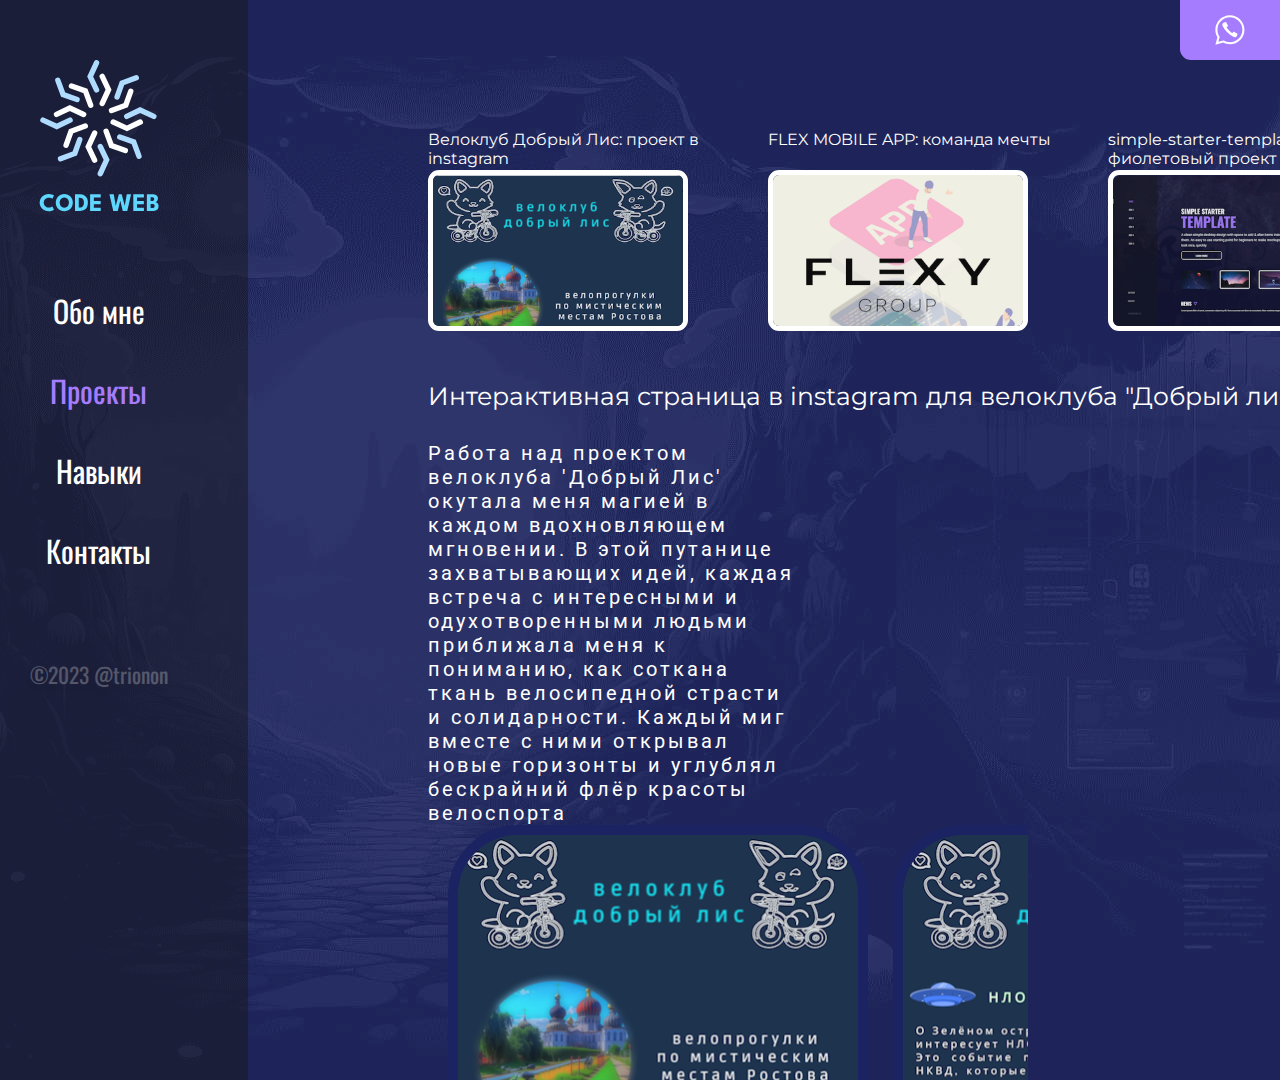
==== projects.html @ 96705082 "1" ====
<!DOCTYPE html>
<html lang="EN">

<head>
  <meta charset="utf-8">
  <meta name="viewport" content="initial-scale=1, width=device-width">
  <link rel="stylesheet" href="./css/global.css">
  <link rel="stylesheet" href="./css/total.css">
  <link rel="stylesheet" href="./css/projects.css">
  <link rel="stylesheet" href="./css/index.css">
  <style>
    @import url("https://fonts.googleapis.com/css2?family=Oswald:wght@400;600;700&family=Roboto:wght@400;500;700&family=Montserrat:wght@700&display=swap");
  </style>
  <title>Проекты</title>
</head>

<body>
  <div class="home">
    <div class="dashboard-desktop">
      <div class="background"></div>
      <div class="sidebar"></div>
      <div class="social-box">
        <img class="social-icon" src="./img/wp.svg" alt="">
        <img class="social-icon" src="./img/telega.svg" alt="">
      </div>
      <div class="heading">
        <div class="burger" id="burger">
          <span class="line line1"></span>
          <span class="line line2"></span>
          <span class="line line3"></span>
        </div>
        <div class="yourlogo">
          <img class="logo" src="./img/Logo.svg" alt="">
          <svg class="logo-code" width="135" height="21" viewBox="0 0 135 21" fill="none"
            xmlns="http://www.w3.org/2000/svg">
            <path
              d="M11.082 16.1454C11.9512 16.1454 12.7401 16.0178 13.4487 15.7628C14.1667 15.5077 14.7005 15.2573 15.05 15.0117L16.864 18.6112C16.4199 18.9891 15.6594 19.3717 14.5824 19.7591C13.5148 20.1464 12.2441 20.3401 10.7703 20.3401C9.39091 20.3401 8.09659 20.0992 6.8873 19.6174C5.67801 19.1355 4.61043 18.46 3.68456 17.5909C2.76815 16.7122 2.04541 15.6872 1.51634 14.5157C0.996722 13.3347 0.736913 12.0546 0.736913 10.6752C0.736913 9.29587 0.996722 8.01572 1.51634 6.83477C2.03596 5.64437 2.75398 4.60986 3.67039 3.73123C4.59626 2.85261 5.66384 2.17238 6.87313 1.69055C8.09187 1.19927 9.39091 0.953637 10.7703 0.953637C12.2441 0.953637 13.5148 1.14731 14.5824 1.53466C15.6594 1.92202 16.4199 2.30464 16.864 2.68255L15.05 6.28208C14.7005 6.027 14.1667 5.77664 13.4487 5.531C12.7401 5.27591 11.9512 5.14837 11.082 5.14837C10.1184 5.14837 9.27754 5.29953 8.55953 5.60186C7.84151 5.89473 7.24159 6.30098 6.75976 6.8206C6.27793 7.34022 5.91892 7.92597 5.68273 8.57785C5.44654 9.22974 5.32845 9.91469 5.32845 10.6327C5.32845 11.3602 5.44654 12.0546 5.68273 12.7159C5.91892 13.3678 6.27793 13.9535 6.75976 14.4732C7.24159 14.9928 7.84151 15.4037 8.55953 15.7061C9.27754 15.9989 10.1184 16.1454 11.082 16.1454ZM23.2562 10.6327C23.2562 11.7003 23.4734 12.6687 23.908 13.5378C24.3521 14.3976 24.9614 15.0825 25.7361 15.5927C26.5203 16.1029 27.4273 16.358 28.4571 16.358C29.4868 16.358 30.3891 16.1029 31.1638 15.5927C31.9479 15.0825 32.5573 14.3976 32.9919 13.5378C33.4359 12.6687 33.658 11.7003 33.658 10.6327C33.658 9.56513 33.4359 8.60147 32.9919 7.74174C32.5573 6.88201 31.9479 6.19706 31.1638 5.68689C30.3891 5.16727 29.4868 4.90746 28.4571 4.90746C27.4273 4.90746 26.5203 5.16727 25.7361 5.68689C24.9614 6.19706 24.3521 6.88201 23.908 7.74174C23.4734 8.60147 23.2562 9.56513 23.2562 10.6327ZM18.8488 10.6327C18.8488 9.27225 19.0898 8.00627 19.5716 6.83477C20.0534 5.65382 20.7289 4.62403 21.5981 3.7454C22.4673 2.86678 23.4876 2.18183 24.6591 1.69055C25.8306 1.19927 27.0966 0.953637 28.4571 0.953637C29.8364 0.953637 31.1071 1.19927 32.2692 1.69055C33.4407 2.18183 34.4563 2.86678 35.316 3.7454C36.1852 4.62403 36.856 5.65382 37.3284 6.83477C37.8102 8.00627 38.0511 9.27225 38.0511 10.6327C38.0511 12.0026 37.8196 13.278 37.3567 14.459C36.8938 15.6305 36.2324 16.6603 35.3727 17.5483C34.513 18.427 33.4974 19.1119 32.3258 19.6032C31.1543 20.0945 29.8647 20.3401 28.4571 20.3401C27.021 20.3401 25.7125 20.0945 24.5316 19.6032C23.3601 19.1119 22.3492 18.427 21.4989 17.5483C20.6486 16.6603 19.992 15.6305 19.5291 14.459C19.0756 13.278 18.8488 12.0026 18.8488 10.6327ZM40.5222 1.29375H46.1483C48.1417 1.29375 49.7903 1.69527 51.0941 2.49832C52.4073 3.29192 53.3899 4.39256 54.0417 5.80026C54.6936 7.20795 55.0196 8.81876 55.0196 10.6327C55.0196 12.4561 54.6936 14.0716 54.0417 15.4793C53.3899 16.887 52.4073 17.9924 51.0941 18.7954C49.7903 19.5985 48.1417 20 46.1483 20H40.5222V1.29375ZM44.7453 5.04917V16.2446H45.7656C46.8332 16.2446 47.7166 16.0037 48.4157 15.5218C49.1148 15.0306 49.6392 14.3645 49.9887 13.5237C50.3477 12.6734 50.5272 11.7192 50.5272 10.661C50.5272 9.59347 50.3525 8.63926 50.0029 7.79842C49.6628 6.94814 49.1384 6.27736 48.4299 5.78609C47.7213 5.29481 46.8332 5.04917 45.7656 5.04917H44.7453ZM57.502 1.29375H69.4485V5.00666H61.7251V8.81876H69.3776V12.4183H61.7251V16.2871H69.4485V20H57.502V1.29375ZM99.3028 20H94.2152L91.0408 6.94814H91.8061L88.6317 20H83.5158L79.2502 1.29375H84.111L86.3643 14.4165H86.3076L89.8221 1.29375H93.0107L96.5393 14.4165H96.4827L98.7359 1.29375H103.597L99.3028 20ZM106.078 1.29375H118.024V5.00666H110.301V8.81876H117.953V12.4183H110.301V16.2871H118.024V20H106.078V1.29375ZM121.331 1.29375H127.751C128.819 1.29375 129.806 1.44019 130.713 1.73306C131.629 2.02594 132.366 2.50777 132.924 3.17855C133.49 3.83988 133.774 4.7374 133.774 5.87111C133.774 6.61747 133.632 7.28353 133.349 7.86928C133.075 8.45503 132.706 8.93686 132.243 9.31476C131.79 9.68322 131.294 9.92886 130.755 10.0517C131.228 10.1084 131.686 10.2454 132.13 10.4626C132.583 10.6705 132.99 10.9634 133.349 11.3413C133.717 11.7097 134.005 12.1727 134.213 12.7301C134.43 13.278 134.539 13.9299 134.539 14.6857C134.539 15.7344 134.303 16.6603 133.83 17.4633C133.368 18.2569 132.687 18.8805 131.79 19.3339C130.902 19.778 129.811 20 128.516 20H121.331V1.29375ZM125.569 16.613H127.496C128.101 16.613 128.592 16.5233 128.97 16.3438C129.357 16.1548 129.64 15.8903 129.82 15.5502C129.999 15.2006 130.089 14.7849 130.089 14.3031C130.089 13.5473 129.853 12.9946 129.381 12.645C128.918 12.286 128.266 12.1065 127.425 12.1065H125.569V16.613ZM125.569 8.79042H127.283C127.784 8.79042 128.2 8.70067 128.53 8.52117C128.871 8.34166 129.126 8.0913 129.296 7.77008C129.475 7.43941 129.565 7.06151 129.565 6.63637C129.565 5.87111 129.348 5.35622 128.913 5.09169C128.478 4.81771 127.883 4.68072 127.127 4.68072H125.569V8.79042Z"
              fill="#56D4FD" />
          </svg>
        </div>
      </div>
      <nav class="menu" id="menu">
        <a href="./index.html" class="menu-item">Обо мне</a>
        <a href="#" class="menu-item active-menu-item">Проекты</a>
        <a href="./skills.html" class="menu-item">Навыки</a>
        <a href="./contacts.html" class="menu-item">Контакты</a>
        <div class="menu-item copyright ">©2023 @trionon</div>
      </nav>
      <div class="main-window">
        <div class="thumbs">
          <!-- Тут будет скрол -->
          <div class="project">
            <span class="project-expl">Велоклуб Добрый Лис: проект в instagram</span>
            <img id="thumbs-icon-1" class="thumbs-icon" alt="" src="./img/moon.png"
              onclick="toogleProgect('project-1')">
          </div>
          <div class="project">
            <span class="project-expl">FLEX MOBILE APP: команда мечты </span>
            <img id="thumbs-icon-2" class="thumbs-icon" alt="" src="./img/sunset.png"
              onclick="toogleProgect('project-2')">
          </div>
          <div class="project">
            <span class="project-expl">simple-starter-template: самый фиолетовый проект</span>
            <img id="thumbs-icon-3" class="thumbs-icon" alt="" src="./img/crank.png"
              onclick="toogleProgect('project-3')">
          </div>
          <div class="project">
            <span class="project-expl">Мой будущий проект для любимой сыроварни </span>
            <img id="thumbs-icon-4" class="thumbs-icon" alt="" src="./img/cheese.jpg"
              onclick="toogleProgect('project-4')">
          </div>
        </div>
        <div id="project-1" class="projects">
          <div class="projects-header">Интерактивная страница в instagram для велоклуба "Добрый лис"</div>
          <div class="projects-row">
            <div class="projects-expl">
              <span class="span-expl">Работа над проектом велоклуба 'Добрый Лис' окутала меня магией в каждом
                вдохновляющем мгновении. В этой путанице захватывающих идей, каждая встреча с интересными и
                одухотворенными людьми приближала меня к пониманию, как соткана ткань велосипедной страсти и
                солидарности. Каждый миг вместе с ними открывал новые горизонты и углублял бескрайний флёр красоты
                велоспорта</span>
            </div>
            <div id="projects-screen-outer" class="projects-screen-outer">
              <div class="projects-screen-inner">
                <img class="projects-img" src="./img/velo1.png" alt="">
                <img class="projects-img" src="./img/velo2.png" alt="">
                <img class="projects-img" src="./img/velo2.png" alt="">
              </div>
            </div>
          </div>
        </div>
        <div id="project-2" class="projects">
          <div class="projects-header">FLEX MOBILE APP: команда мечты</div>
          <div class="projects-row">
            <div class="projects-expl">
              <span class="span-expl">Разработка приложения для команды разработчиков Flexy Team - это захватывающее
                путешествие в мир технологий и инноваций. Это не просто приложение, это целая экосистема,
                вдохновляющая пользователей и преображающая бизнес процессы.
                Разработка приложения для Flexy Team - это процесс, заложенный в основе приверженности к качеству и стремлению к совершенству.
                Я готов был преодолевать любые технические вызовы и воплощать самые смелые идеи и построить лучшее приложение для Flexy Team. Будущее - наше поле для творчества, и я готов менять мир одним кодовым блоком за другим.
              </span>
            </div>
            <div id="projects-screen-outer-2" class="projects-screen-outer">
              <div class="projects-screen-inner-2">
                <img class="projects-img" src="./img/flexy.png" alt="">
                <img class="projects-img" src="./img/flexy2.png" alt="">
                <img class="projects-img" src="./img/flexy3.png" alt="">
                <img class="projects-img" src="./img/flexy4.png" alt="">
                <img class="projects-img" src="./img/flexy5.png" alt="">
              </div>
            </div>
          </div>
        </div>
        <div id="project-3" class="projects">
          <div class="projects-header">simple-starter-template: первый проект</div>
          <div class="projects-row">
            <div class="projects-expl">
              <span class="span-expl">
                Участие в проекте simple-starter-template дало возможность изучить основы веб-разработки, получить практический опыт, понять рабочий процесс и развить навыки сотрудничества. Этот проект стал ценной отправной точкой, которая помогла создать базу кода и вдохновила на продолжение пути в веб-разработке.
              </span>
            </div>
            <div id="projects-screen-outer-3" class="projects-screen-outer">
              <div class="projects-screen-inner-3">
                <img class="projects-img projects-img-hor" src="./img/templ1.png" alt="">
                <img class="projects-img projects-img-hor" src="./img/templ2.png" alt="">
                <img class="projects-img projects-img-hor" src="./img/templ3.png" alt="">
              </div>
            </div>
          </div>
        </div>
        <div id="project-4" class="projects">
          <div class="projects-header">Мой будущий проект для любимой сыроварни</div>
          <div class="projects-row">
            <div class="projects-expl">
              <span class="span-expl">
                Мой будущий проект - создание сайта для любимой сыроварни, и это восхитительная возможность поделиться историей, страстью и уникальностью этого места. Этот сайт станет окном в мир сыроварни и притянет внимание людей своим эстетическим дизайном и привлекательностью.
                Сайт будет предлагать разделы, посвященные разным видам сыров, способам их приготовления и уникальным рецептам. Также можно будет включить информацию о процессе производства сыра, от истории сыроделия до использования местных ингредиентов и традиционных методов.
              </span>
            </div>
            <div id="projects-screen-outer-4" class="projects-screen-outer">
              <div class="projects-screen-inner-4">
                <img class="projects-img" src="./img/cheese1.jpg" alt="">
                <img class="projects-img" src="./img/cheese2.jpg" alt="">
                <img class="projects-img" src="./img/cheese3.jpg" alt="">
              </div>
            </div>
          </div>
        </div>
      </div>
      <div class="footer">
        <img class="social-icon" src="./img/wp.svg" alt="">
        <img class="social-icon" src="./img/telega.svg" alt="">
      </div>
    </div>
  </div>
  <script>
    function toogleProgect(projectId) {
      [].forEach.call(document.getElementsByClassName('projects'), (project) => {
        project.style.display = 'none';
      })
      document.getElementById(projectId).style.display = 'block';
    }

    const container = document.getElementById("projects-screen-outer");
    container.addEventListener("wheel", (e) => {
      container.scrollLeft += e.deltaY > 0 ? 30 : -30;
      e.preventDefault();
    });
    //фигня какая-то, надо на свежую голову разобраться
    const container2 = document.getElementById("projects-screen-outer-2");
    container2.addEventListener("wheel", (e) => {
      container2.scrollLeft += e.deltaY > 0 ? 30 : -30;
      e.preventDefault();
    });
    const container3 = document.getElementById("projects-screen-outer-3");
    container3.addEventListener("wheel", (e) => {
      container3.scrollLeft += e.deltaY > 0 ? 30 : -30;
      e.preventDefault();
    });
    const container4 = document.getElementById("projects-screen-outer-4");
    container4.addEventListener("wheel", (e) => {
      container4.scrollLeft += e.deltaY > 0 ? 30 : -30;
      e.preventDefault();
    });
  </script>
    <script src="menu.js"></script>
</body>

</html>
---- css/global.css ----
html {
  font-size: 62.5%;
}

body {
  margin: 0;
  box-sizing: border-box;
  line-height: normal;
  
  --main-font: 'Oswald', sans-serif;
  --body-font: 'Roboto', sans-serif;
  --alt-font: 'Montserrat', sans-serif;
  
  /*все размеры будут здесь, для обеих страниц, и чтобы можно было быстро поменять размер*/
  --basement-font-size: 1.6rem; /*14px;*/
  --menu-font-size: 3rem;
  --expl-font-size: 2rem; 
  --body-font-size: 3rem;
  --page-font-size: 2.5rem;
  --body-font-size2: 2.3rem;
  --news-font-size: 3.5rem; 
  --big-font-size: 5rem;
  --template-font-size: 10.5rem;

  --screen-height: 108rem; /* 1080px;*/
  --screen-width: 192rem;
  --sidebar-width: calc(var(--screen-width) * 0.177); /*34rem*/
  --marker-height: 3.5rem;
  --logo-code-size: 12rem; 
  --main-window-top: 13rem;  
  --main-window-left: 18rem;  
  --main-window-width: calc(var(--screen-width) - var(--sidebar-width) - var(--main-window-left) - 2rem);
  --text-window-left: 15rem;  

  --main-color: #FFF;
  --highligh-color: #A276FF;
  --alt-color-1: #decc95;
  --control-color: #858585;
  --darkblue: #0f185a;
  --vdarkblue: #0b0b0d;
  
  --thumbs-radius: 1.1rem;
  --button-radius: 1.7rem;
  --screen-ratio: 0.5625
}
---- css/total.css ----
.home {
  position: absolute;
  width: var(--screen-width);
  height: var(--screen-height);
  color: var(--main-color);
  font-family: var(--main-font);
  overflow: hidden;
}

.dashboard-desktop {
  width: 100%;
  height: 100%;
  opacity: 0.95;
  overflow: hidden;
  background-color: var(--darkblue);
}

.background {
  position: absolute;
  width: 100%;
  height: 100%;
  background: url("../img/backgd.jpg");
  opacity: 0.15;
}

.sidebar {
  position: absolute;
  background-color: var(--vdarkblue);
  width: var(--sidebar-width);
  height: 100%;
  opacity: 0.5;
}

.menu {
  position: relative;
  display: inline-flex;
  flex-direction: column;
  width: calc(var(--sidebar-width) - 5rem);
  height: auto;
  align-items: center;
  font-size: var(--menu-font-size);
}

.menu-item {
  color: var(--main-color);
  text-decoration: none;
  margin-top: 3.5rem;
}

.active-menu-item {
  color: var(--highligh-color);
}

.menu-item:hover {
  color: var(--alt-color-1);
}

.copyright {
  text-shadow: 0 4px 4px rgba(0, 0, 0, 0.25);
  opacity: 0.25;
  padding-top: 5rem;
  font-size: calc(var(--menu-font-size) / 1.4);
 
}

.social-box {
  position: absolute;
  right: 2rem;
  width: 20rem;
  height: 6rem;
  border-radius: 0 0 var(--thumbs-radius) var(--thumbs-radius);
  background-color: var(--highligh-color);
  display: inline-flex;
  align-items: center;
  justify-content: space-around;
}

.social-box:hover {
  background-color: var(--alt-color-1);
}

.heading {
  margin: 0;
}

.yourlogo {
  position: relative;
  margin-top: 6rem;
  margin-bottom: 4rem;
  width: calc(var(--sidebar-width) - 5rem);
  display: inline-flex;
  flex-wrap: wrap;
  flex-direction: column;
  align-items: center;
}

.logo-code {
  margin-top: 1.5rem;
  width: var(--logo-code-size);
}

.logo-code:hover {
  stroke: var(--alt-color-1);
}

@media (min-width: 359px) {
  .footer {
    display: none;
  }
}

@media (max-width: 1399px) {
  body {
    --screen-width: 140rem;
    --screen-height: 150rem;
    --body-font-size: 2.5rem;
  }
  .skills {
    margin-left: 10rem;
  }
}

@media (max-width: 1199px) {
  body {
    --screen-width: 120rem;
    --screen-height: 135rem;
    --main-window-left: 5rem;
    --main-window-top: 10rem;
    --body-font-size: 2.2rem;
  }
  .main-window > .thumbs {
    width: 98%;
  }
}

@media (max-width: 991px) {
  body {
    --screen-width: 99.2rem;
    --screen-height: 135rem;
    --main-window-left: 3rem;
    --main-window-top: 5rem;
    --body-font-size: 2rem;
    --logo-code-size: 10rem;
    --template-font-size: 6.5rem;
    --news-font-size: 3.5rem;
  }

  .menu {
    width: calc(var(--sidebar-width))
  }

  .social-box {
    width: 13rem;
    height: 4rem;
  }
  .social-icon {
    width: 20%;
  }

  .yourlogo {
    margin-left: 2rem;
  }

  .logo {
    width: 80%;
  }

  .simple-starter  {
    line-height: 100%;
  }
  .template {
    padding-top: 1rem;
  }
  .main-window > .thumbs {
    justify-content: center;
  }
  .main-window, .thumbs > .project {
    width: 35rem;
  } 
}

@media (max-width: 767px) {
  body {
    --screen-width: 76.8rem;
    --screen-height: 165rem;
    --logo-code-size: 8rem;
    --body-font-size: 1.8rem;
    --big-font-size: 4rem; 
    --template-font-size: 5.2rem;
    --news-font-size: 3rem;
  }
  .copyright {
    text-align: center;
  }
  .logo-code {
    margin-top: 1rem;
  }
  .simple-starter-templ {
    width: 90%;
  }
  .skills {margin-left: 3rem;}
  .skills-icon {
    width: 15rem; 
    height: 5rem ;
  }

}

@media (max-width: 575px) {
  body {
    --screen-width: 57.6rem;
    --screen-height: 180rem;
    --body-font-size: 1.7rem;
    --news-font-size: 2.5rem;
    --logo-code-size: 7rem;
    --menu-font-size: 2rem;
  }

  .social-box {
    width: 8.33rem;
    height: 2.5rem;
    right: 1rem;
  }


  .logo-code {
    margin-top: 0.5rem;
  }
  .skills {margin-left: 5rem;}
  .skills-icon {
    width: 12rem; 
    height: 3rem ;
  }
}

@media (max-width: 359px) {
  body {
    --screen-width: 36rem;
    --sidebar-width: 0rem;
    --big-font-size: 2rem;
    --template-font-size: 4rem;
    --main-window-top: 7rem;
  }
  
  .sidebar,
  .social-box {
    display: none;
  }

  .main-window > .frontend {
    display: flex;
    flex-direction: column; 
  }

  .skills {
    margin-left: 0rem;
    margin-top: 1rem;
    width: var(--screen-width);
  }
  .skills-icon {width: 10rem;}

  .main-window > .thumbs {
    margin-top: 3rem;
  } 

  .simple-starter-templ {width: 15rem;} 

  .main-window > .a-clean-simple {
    width: calc(var(--screen-width) - 1rem);
    margin-top: 2rem;
  } 
  .main-window, .thumbs > .project {
    height: auto;
    margin-bottom: 2rem;
  } 
  .main-window, .thumbs, .project > .project-expl {
    height: auto;
  } 
  .main-window > .about-me {width: calc(var(--screen-width) - 5rem);}
  
  .thumbs-icon {
    width: 30rem;
    margin-top: 1rem;
    margin-bottom: 2rem;
  }

  .menu {
    position: absolute;
    transition-property: width, visibility;
    transition-duration: 0.2s, 0.2s;
    transition-timing-function: ease-in;
    width: 0%;
    visibility: hidden;
    display: flex;
    flex-direction: column;
    padding-left: 1px;
    background-color: var(--darkblue);
    z-index: 1;
    top: 6rem;
    height: inherit;
  }
  .menu.active {
    position: fixed;
    width: 60%;
    visibility: visible;
  }

  .footer {
    position: absolute;
    margin-top: 2rem;
    bottom: 1rem;
    width: 100%;
    display: flex;
    justify-content: space-around;
  }

  .twitter-mob,
  .facebook-mob {
    height: 3rem;
    width: 3rem;
  }

  .heading {
    position: fixed;
    width: inherit;
    margin-top: 1rem;
    display: flex;
    align-items: stretch;
    justify-content: space-between;
    z-index: 1;
  }
    
  .yourlogo {
    margin: 0;
    margin-top: 1rem;
    margin-right: 2.5rem;
    flex-direction: row;
    align-items: self-start;
    width: 12rem;
  }

  .logo {
    width: 25%;
    margin-right: 1rem;
  }

  .burger {
    margin-top: 1.5rem;
    margin-left: 1.5rem;
    width: 3rem;
    height: 3rem;
    cursor: pointer;
  }

  .burger .line {
    display: block;
    height: 0.5rem;
    margin-bottom: 0.5rem;
    border-radius: 1rem;
    background-color: var(--main-color);
  }

  .burger .line1 {
    transform-origin: 0% 0%;
    transition: transform 0.3s ease-in-out;
  }

  .burger .line2 {
    transition: transform 0.2s ease-in-out;
  }

  .burger .line3 {
    transform-origin: 0% 100%;
    transition: transform 0.3s ease-in-out;
  }

  .burger.active .line1 {
    transform: rotate(45deg);
  }

  .burger.active .line2 {
    transform: scaleY(0);
  }

  .burger.active .line3 {
    transform: rotate(-45deg);
  }

  .social-icon {
    width: 10%;
  }

}
---- css/projects.css ----
#project-2,
#project-3,
#project-4 {
    display: none;
}

.main-window {
    position: absolute;
    top: var(--main-window-top);
    left: calc(var(--sidebar-width) + var(--main-window-left));
    width: var(--main-window-width);
    height: auto;
    display: inline-flex;
    flex-direction: column;
    align-items: start;
}

.projects {
    margin-right: 1rem;
    font-family: var(--body-font);
    font-size: var(--expl-font-size);
    display: inline-flex;
    flex-direction: row;
    flex-wrap: wrap;
}

.projects-header {
    font-family: var(--alt-font);
    font-size: var(--body-font-size);
    margin-bottom: 3rem;
}

.projects-row {
    display: inline-flex;
    flex-direction: row;
    flex-wrap: wrap;
}

.projects-expl {
    width: 40%;
    letter-spacing: 0.7rem;
    margin-right: 5rem;
}

.projects-screen-outer {
    overflow: scroll;
    width: 70rem;
    height: auto;
    cursor: url("../img/MouseScrool.png"), auto;
}

.projects-screen-inner {
    width: 90rem;
}

.projects-screen-inner-2 {
    width: 225rem;
}

.projects-screen-inner-3,
.projects-screen-inner-4 {
    width: 130rem;
}

.projects-img {
    margin-left: 2rem;
    width: 40rem;
    border-radius: 7rem;
    border: 1rem solid var(--darkblue);
}

.projects-img-hor {
    width: 70rem;
}

.main-window>.thumbs {
    margin-top: 0rem;
    cursor: url("../img/cursor.svg"), auto;
    flex-wrap: nowrap;
}

.main-window>.thumbs>.project {
    width: 30rem;
    height: auto;
    margin-bottom: 5rem;
}

.thumbs-icon {
    border-radius: var(--thumbs-radius);
    border: 5px solid var(--main-color);
    width: 25rem;
}

.main-window>.project-expl {
    width: 25rem;
}

::-webkit-scrollbar {
    width: 0;
}

@media (max-width: 1399px) {
    .projects-expl {
        letter-spacing: 0.3rem
    }

    .projects-screen-outer {
        width: 60rem;
    }

    .projects-screen-inner {
        width: 115rem;
    }

    .projects-screen-inner-2,
    .projects-screen-inner-3 {
        width: 250rem;
    }

    body {
        --screen-height: 108rem;
    }
}

@media (max-width: 991px) {
    .projects-expl {
        letter-spacing: 0.2rem;
        width: 30%;
    }
}

@media (max-width: 767px) {
    .projects-expl {
        width: 25%;
    }

    .projects-img {
        width: 30rem;
    }

    .projects-screen-inner {
        width: 145rem;
    }

    .projects-screen-inner-2,
    .projects-screen-inner-3 {
        width: 210rem;
    }

    body {
        --body-font-size: 1.6rem;
    }

}

@media (max-width: 575px) {
    body {
        --body-font-size: 1.6rem;
        --expl-font-size: 1.4rem;
    }

    .projects-expl {
        width: 15%;
        text-align: end;
        margin-right: 1rem;
    }

    .projects-header {
        width: 30%;
    }

    .projects-img {
        margin-left: 0.5rem;
        width: 19rem;
        border-radius: 4rem;
    }

    .projects-screen-inner {
        width: 110rem;
    }

    .projects-screen-inner-2 {
        width: 150rem;
    }
}

@media (max-width: 359px) {
    body {
        --screen-height: 280rem;
    }

    #project-2,
    #project-3,
    #project-4 {
        display: block;
    }

    .main-window>.thumbs {
        display: none;
    }

    .projects-header {
        width: 50%;
    }

    .projects-expl {
        width: 50%;
        text-align: start;
        margin-bottom: 1rem;
    }

    .projects-screen-inner,
    .projects-screen-inner-3,
    .projects-screen-inner-4 {
        width: 95rem;
    }

    .projects-screen-inner-2 {
        width: 135rem;
    }

}
---- css/index.css ----
.main-window {
  position: absolute;
  top: var(--main-window-top);
  left: calc(var(--sidebar-width) + var(--main-window-left));
  width: var(--main-window-width);
  height: auto;
  display: inline-flex;
  flex-direction: column;
  align-items: start;
}
.frontend {
  width: 100%;
  display: inline-flex;
  flex-direction: row;
  flex-wrap: nowrap;
}

.simple-starter-templ {
  width: 64%;
  font-weight: 700;
}

.simple-starter {
  margin: 0;
  font-size: var(--big-font-size);
}

.template {
  margin: 0;
  color: var(--highligh-color);
  font-size: var(--template-font-size);
  line-height: 60%;
}

.template:hover {
  color: var(--alt-color-1);
}

.skills {
  margin-right: 1rem;
  font-family: var(--body-font);
  font-size: var(--body-font-size);
  display: inline-flex;
  flex-direction: row;
  flex-wrap: wrap;
}

.skills :hover {stroke: var(--alt-color-1);}

.my-skills {
  width: 80%;
}
.skills-icon {
  margin-right: 1rem;
  margin-bottom: 1rem;
}

.a-clean-simple {
  margin-top: 4.4rem;
  width: 90%;
  font-family: var(--body-font);
  font-size: var(--body-font-size);
  line-height: 145%;
  letter-spacing: 0.03rem;
}

.thumbs {
  margin-top: 2rem;
  width: var(--main-window-width);
  display: inline-flex;
  justify-content: space-between;
  flex-wrap: wrap;
}

.thumbs-icon {
  border-radius: var(--thumbs-radius);
  border: 5px solid var(--main-color);
}

.thumbs-icon:hover {
  border: 5px solid var(--alt-color-1);
}

.project {
  font-family: var(--alt-font);
  font-size: var(--basement-font-size);
  width: 40rem;
  height: 30rem;
  margin-right: 4rem;
  display: flex;
  flex-direction: column;
}

.about-me {
  margin-top: 4rem;
  width: 83%;
  font-family: var(--body-font);
  font-size: var(--basement-font-size);
  letter-spacing: 0.2em;
}

.project-expl {
  width: 33rem; height: 4rem;
};
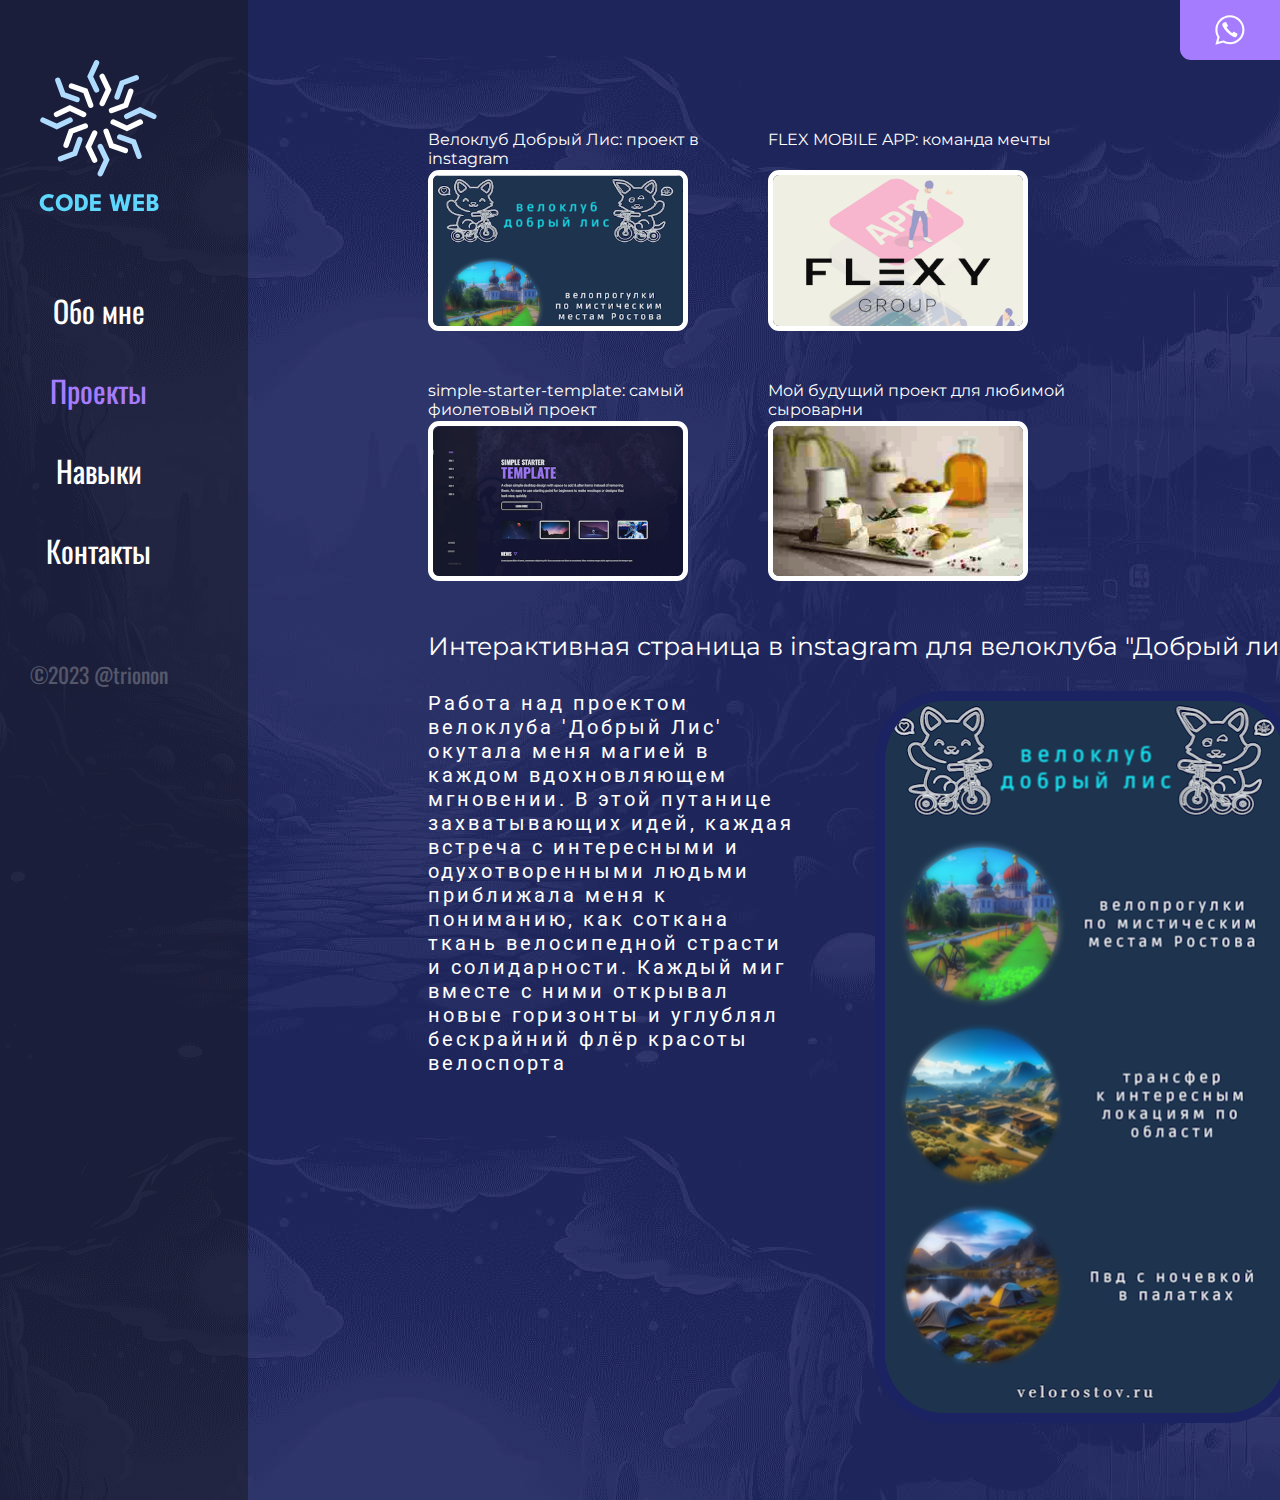
==== commit 6793668c: "Fix Error" ====
--- a/projects.html
+++ b/projects.html
@@ -155,6 +155,7 @@
   </div>
   <script>
     function toogleProgect(projectId) {
+      if (document.documentElement.clientWidth > 359)
       [].forEach.call(document.getElementsByClassName('projects'), (project) => {
         project.style.display = 'none';
       })
--- a/css/projects.css
+++ b/css/projects.css
@@ -57,9 +57,12 @@
     width: 225rem;
 }
 
-.projects-screen-inner-3,
+.projects-screen-inner-3 {
+    width: 240rem;
+}
+
 .projects-screen-inner-4 {
-    width: 130rem;
+    width: 140rem;
 }
 
 .projects-img {
@@ -76,7 +79,8 @@
 .main-window>.thumbs {
     margin-top: 0rem;
     cursor: url("../img/cursor.svg"), auto;
-    flex-wrap: nowrap;
+    flex-wrap: wrap;
+    justify-content: flex-start;
 }
 
 .main-window>.thumbs>.project {
@@ -105,68 +109,79 @@
     }
 
     .projects-screen-outer {
-        width: 60rem;
+        width: 50rem;
     }
 
     .projects-screen-inner {
-        width: 115rem;
-    }
-
-    .projects-screen-inner-2,
-    .projects-screen-inner-3 {
-        width: 250rem;
-    }
-
-    body {
-        --screen-height: 108rem;
+        width: 135rem;
+    }
+}
+
+@media (max-width: 1199px) {
+    .projects-screen-outer {
+        width: 45rem;
     }
 }
 
 @media (max-width: 991px) {
     .projects-expl {
         letter-spacing: 0.2rem;
-        width: 30%;
+    }
+
+    .projects-screen-outer {
+        width: 38rem;
     }
 }
 
 @media (max-width: 767px) {
+    .main-window>.thumbs>.project {
+        width: 23rem;
+    }
+    .main-window>.thumbs>.project>.thumbs-icon,
+    .main-window>.thumbs>.project>.project-expl {
+        width: 20rem;
+    }
     .projects-expl {
-        width: 25%;
-    }
-
-    .projects-img {
+        margin-right: 1rem;
+    }
+    .projects-img, .projects-screen-outer {
         width: 30rem;
     }
-
-    .projects-screen-inner {
-        width: 145rem;
-    }
-
-    .projects-screen-inner-2,
-    .projects-screen-inner-3 {
-        width: 210rem;
+    .projects-screen-inner,
+    .projects-screen-inner-3,
+    .projects-screen-inner-4 {
+        width: 105rem;
+    }
+
+    .projects-screen-inner-2 {
+        width: 140rem;
     }
 
     body {
         --body-font-size: 1.6rem;
-    }
-
+        --expl-font-size: 1.5rem
+    }
 }
 
 @media (max-width: 575px) {
     body {
         --body-font-size: 1.6rem;
         --expl-font-size: 1.4rem;
-    }
-
-    .projects-expl {
-        width: 15%;
-        text-align: end;
+        --screen-height: 108rem;
+    }
+    .main-window>.thumbs>.project {
+        width: 18rem;
+        margin-bottom: 2rem;
         margin-right: 1rem;
-    }
-
-    .projects-header {
-        width: 30%;
+
+    }
+    .main-window>.thumbs>.project>.thumbs-icon,
+    .main-window>.thumbs>.project>.project-expl {
+        width: 17rem;
+     }
+
+    .projects-header, .projects-expl, .projects-screen-outer {
+        width: calc(var(--main-window-width) - 2rem);
     }
 
     .projects-img {
@@ -176,11 +191,15 @@
     }
 
     .projects-screen-inner {
+        width: 70rem;
+    }
+
+    .projects-screen-inner-2 {
         width: 110rem;
     }
-
-    .projects-screen-inner-2 {
-        width: 150rem;
+    .projects-screen-inner-3,
+    .projects-screen-inner-4 {
+        width: 65rem;
     }
 }
 
@@ -189,6 +208,10 @@
         --screen-height: 280rem;
     }
 
+    .main-window>#project-1 {
+        display: block;
+    }
+    #project-1,
     #project-2,
     #project-3,
     #project-4 {
@@ -199,20 +222,11 @@
         display: none;
     }
 
-    .projects-header {
-        width: 50%;
-    }
-
-    .projects-expl {
-        width: 50%;
-        text-align: start;
-        margin-bottom: 1rem;
-    }
 
     .projects-screen-inner,
     .projects-screen-inner-3,
     .projects-screen-inner-4 {
-        width: 95rem;
+        width: 65rem;
     }
 
     .projects-screen-inner-2 {
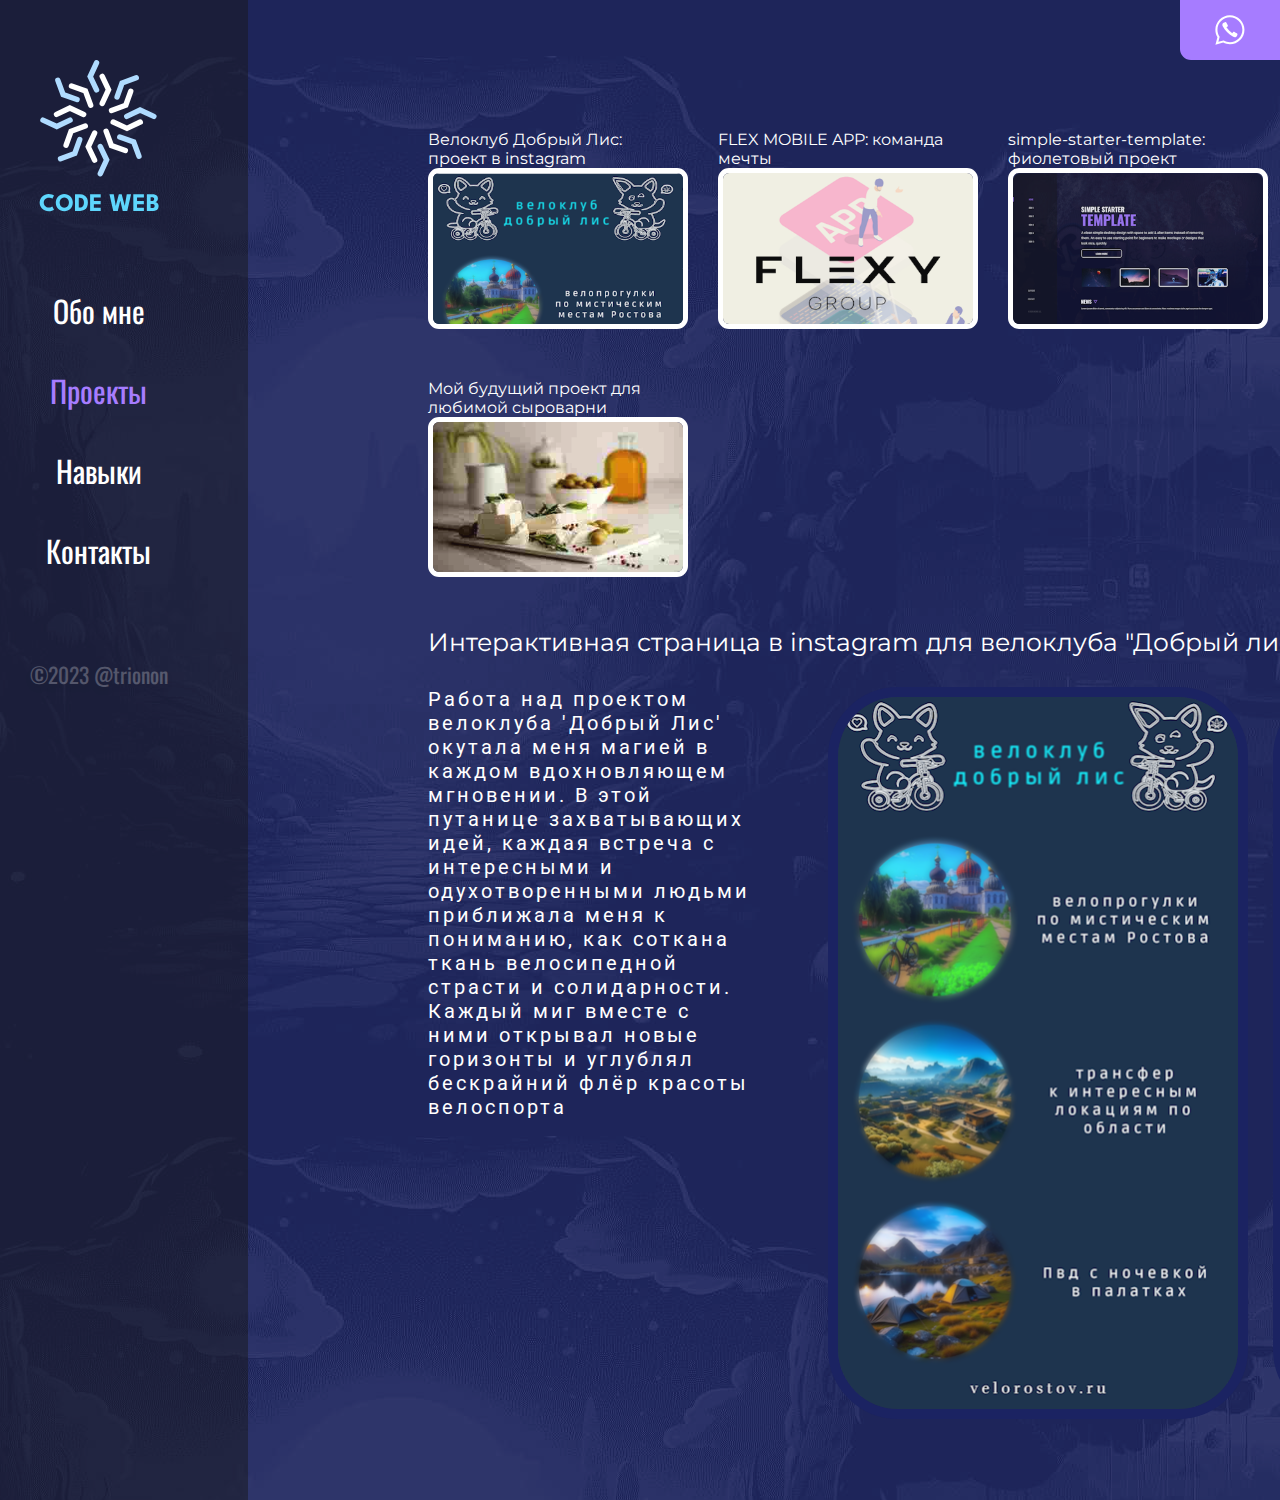
==== commit 92ebd743: "fix" ====
--- a/projects.html
+++ b/projects.html
@@ -7,7 +7,6 @@
   <link rel="stylesheet" href="./css/global.css">
   <link rel="stylesheet" href="./css/total.css">
   <link rel="stylesheet" href="./css/projects.css">
-  <link rel="stylesheet" href="./css/index.css">
   <style>
     @import url("https://fonts.googleapis.com/css2?family=Oswald:wght@400;600;700&family=Roboto:wght@400;500;700&family=Montserrat:wght@700&display=swap");
   </style>
@@ -60,7 +59,7 @@
               onclick="toogleProgect('project-2')">
           </div>
           <div class="project">
-            <span class="project-expl">simple-starter-template: самый фиолетовый проект</span>
+            <span class="project-expl">simple-starter-template: фиолетовый проект</span>
             <img id="thumbs-icon-3" class="thumbs-icon" alt="" src="./img/crank.png"
               onclick="toogleProgect('project-3')">
           </div>
--- a/css/total.css
+++ b/css/total.css
@@ -128,9 +128,6 @@
     --main-window-top: 10rem;
     --body-font-size: 2.2rem;
   }
-  .main-window > .thumbs {
-    width: 98%;
-  }
 }
 
 @media (max-width: 991px) {
@@ -171,12 +168,7 @@
   .template {
     padding-top: 1rem;
   }
-  .main-window > .thumbs {
-    justify-content: center;
-  }
-  .main-window, .thumbs > .project {
-    width: 35rem;
-  } 
+ 
 }
 
 @media (max-width: 767px) {
@@ -195,9 +187,7 @@
   .logo-code {
     margin-top: 1rem;
   }
-  .simple-starter-templ {
-    width: 90%;
-  }
+
   .skills {margin-left: 3rem;}
   .skills-icon {
     width: 15rem; 
@@ -222,7 +212,6 @@
     right: 1rem;
   }
 
-
   .logo-code {
     margin-top: 0.5rem;
   }
@@ -247,43 +236,13 @@
     display: none;
   }
 
-  .main-window > .frontend {
-    display: flex;
-    flex-direction: column; 
-  }
-
   .skills {
     margin-left: 0rem;
     margin-top: 1rem;
     width: var(--screen-width);
   }
   .skills-icon {width: 10rem;}
-
-  .main-window > .thumbs {
-    margin-top: 3rem;
-  } 
-
-  .simple-starter-templ {width: 15rem;} 
-
-  .main-window > .a-clean-simple {
-    width: calc(var(--screen-width) - 1rem);
-    margin-top: 2rem;
-  } 
-  .main-window, .thumbs > .project {
-    height: auto;
-    margin-bottom: 2rem;
-  } 
-  .main-window, .thumbs, .project > .project-expl {
-    height: auto;
-  } 
-  .main-window > .about-me {width: calc(var(--screen-width) - 5rem);}
   
-  .thumbs-icon {
-    width: 30rem;
-    margin-top: 1rem;
-    margin-bottom: 2rem;
-  }
-
   .menu {
     position: absolute;
     transition-property: width, visibility;
--- a/css/projects.css
+++ b/css/projects.css
@@ -14,6 +14,32 @@
     flex-direction: column;
     align-items: start;
 }
+.thumbs {
+    margin-top: 2rem;
+    width: var(--main-window-width);
+    display: inline-flex;
+    justify-content: space-between;
+    flex-wrap: wrap;
+  }
+  
+  .thumbs-icon {
+    border-radius: var(--thumbs-radius);
+    border: 5px solid var(--main-color);
+  }
+  
+  .thumbs-icon-:hover {
+    border: 5px solid var(--alt-color-1);
+  }
+
+  .project {
+    font-family: var(--alt-font);
+    font-size: var(--basement-font-size);
+    width: 40rem;
+    height: 30rem;
+    margin-right: 4rem;
+    display: flex;
+    flex-direction: column;
+  }
 
 .projects {
     margin-right: 1rem;
@@ -76,14 +102,14 @@
     width: 70rem;
 }
 
-.main-window>.thumbs {
+.thumbs {
     margin-top: 0rem;
     cursor: url("../img/cursor.svg"), auto;
     flex-wrap: wrap;
     justify-content: flex-start;
 }
 
-.main-window>.thumbs>.project {
+.project {
     width: 30rem;
     height: auto;
     margin-bottom: 5rem;
@@ -95,7 +121,7 @@
     width: 25rem;
 }
 
-.main-window>.project-expl {
+.project-expl {
     width: 25rem;
 }
 
@@ -104,7 +130,10 @@
 }
 
 @media (max-width: 1399px) {
+    .project {width: 25rem;}
+
     .projects-expl {
+        width: 35%;
         letter-spacing: 0.3rem
     }
 
@@ -118,6 +147,7 @@
 }
 
 @media (max-width: 1199px) {
+
     .projects-screen-outer {
         width: 45rem;
     }
@@ -134,12 +164,14 @@
 }
 
 @media (max-width: 767px) {
-    .main-window>.thumbs>.project {
+    .project {
         width: 23rem;
     }
-    .main-window>.thumbs>.project>.thumbs-icon,
-    .main-window>.thumbs>.project>.project-expl {
-        width: 20rem;
+    .project-expl {
+        width: 24rem;
+    }
+    .thumbs-icon {
+        width: 23rem;
     }
     .projects-expl {
         margin-right: 1rem;
@@ -159,26 +191,29 @@
 
     body {
         --body-font-size: 1.6rem;
-        --expl-font-size: 1.5rem
+        --expl-font-size: 1.5rem;
+        --basement-font-size: 1.5rem;
     }
 }
 
 @media (max-width: 575px) {
     body {
-        --body-font-size: 1.6rem;
+        --body-font-size: 1.5rem;
         --expl-font-size: 1.4rem;
+        --basement-font-size: 1.3rem;
         --screen-height: 108rem;
     }
-    .main-window>.thumbs>.project {
+    .project {
         width: 18rem;
         margin-bottom: 2rem;
         margin-right: 1rem;
-
-    }
-    .main-window>.thumbs>.project>.thumbs-icon,
-    .main-window>.thumbs>.project>.project-expl {
+    }
+    .thumbs-icon {
         width: 17rem;
      }
+     .project-expl {
+        width: 19rem;
+    }
 
     .projects-header, .projects-expl, .projects-screen-outer {
         width: calc(var(--main-window-width) - 2rem);
@@ -218,7 +253,7 @@
         display: block;
     }
 
-    .main-window>.thumbs {
+    .thumbs {
         display: none;
     }
 
